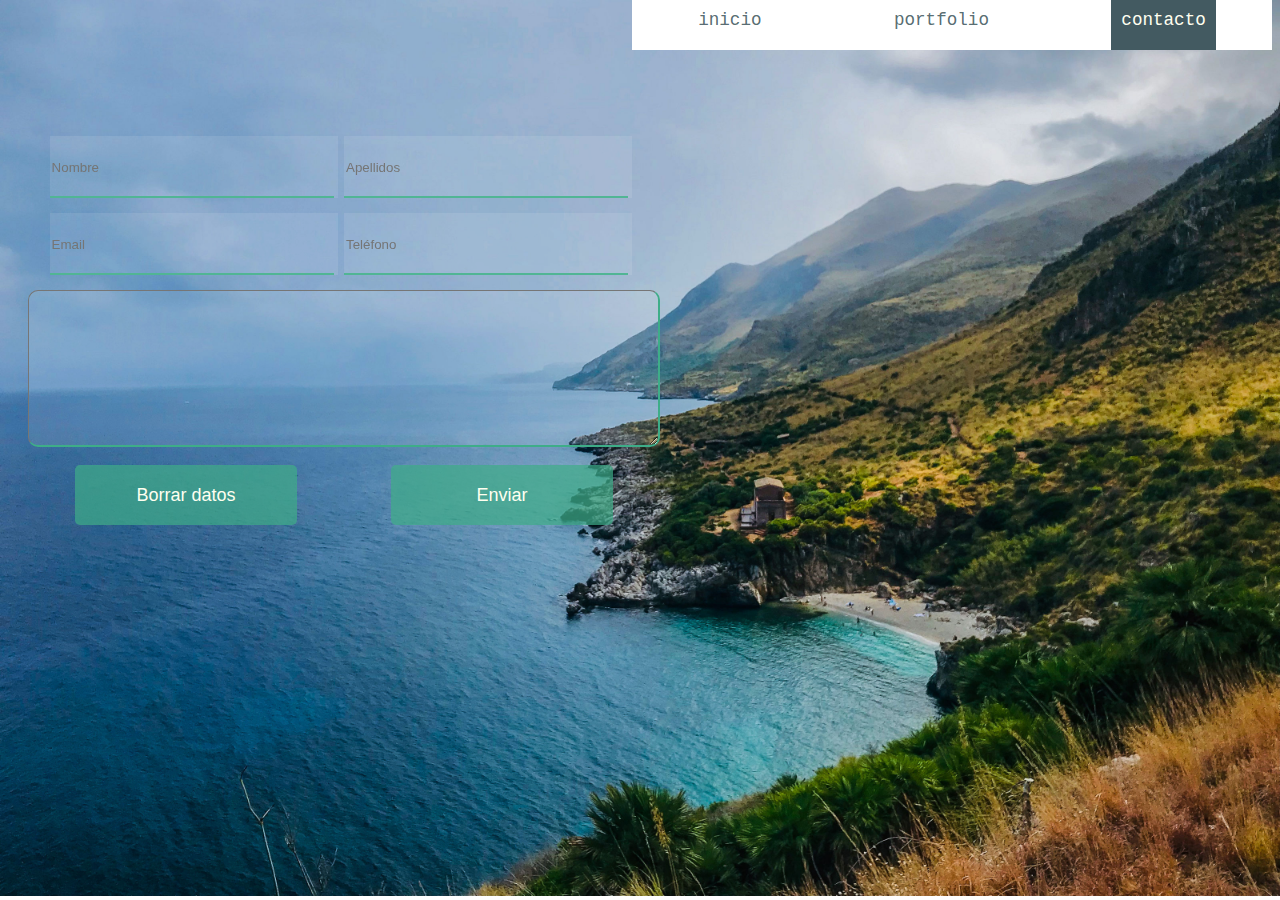
==== contacto.html @ 73de6c18 "Creación del repositorio y copia de archivos" ====
<!DOCTYPE html>
<html lang="en">
<head>
    <meta charset="UTF-8">
    <meta name="viewport" content="width=device-width, initial-scale=1.0">
    <title>Prueba imagenes Cubos</title>
    <link href="https://fonts.googleapis.com/css2?family=Dancing+Script:wght@600&display=swap" rel="stylesheet">
    <link rel="stylesheet" href="./estilos/estilos.css">
    <link rel="stylesheet" href="./estilos/estilos_cabecera.css">
    <link rel="stylesheet" href="./estilos/estilos_carrusel.css">
    <link rel="stylesheet" href="./estilos/estilos_contacto.css">
</head>
<body>
    <div id="pagina_contacto">
        <nav id="nav_continent">
            <div id="navegador">
                <a id="nav_inicio" href="index.html">inicio</a>
                <a id="nav_portfolio" href="portfolio.html">portfolio</a>
                <a id="nav_contacto" href="contacto.html">contacto</a>
            </div>
        </nav>

            <!-- <div id="forma_3d">  envuelve todo lo visible del cuerpo. sirve para dar la perspectiva en la animación 
                <div id="marco_contacto">  div que contiene la foto de fondo en la animación, y dentro del que se inserta el formulario 
                    
                </div>
            </div> -->

            <div id="formulario"> <!-- div que contiene el formulario -->
                <form action="contacto.php" method="POST" enctype="multipart/form-data">

                    <div id="contiene_campos"> <!-- campos de formulario -->
                        <div class="campo">                           
                            <input type="text" name="nome" placeholder="Nombre" id="nome">
                        </div>
                        <div class="campo">
                            <input type="text" name="apel" placeholder="Apellidos" id="apel">
                        </div>
                        <div class="campo">
                            <input type="email" name="apel" placeholder="Email" id="apel">
                        </div>
                        <div class="campo">
                            <input type="text" name="apel" placeholder="Teléfono" id="apel">
                        </div>
                    </div>

                    <div id="texto"> <!-- area de texto del formulario -->
                    <textarea name="observaciones" id="observaciones" cols="30" rows="10"></textarea>
                    </div> 

                    <br>
                    <div id="botones"> <!-- botones del formulario-->
                        <input type="reset" name="restablecer" id="restablecer" value="Borrar datos">
                        <input type="button" name="crear" id="crear" value="Enviar">
                    </div> 

                </form>
            </div>

        </div>
    </div>
</body>
</html>
---- estilos/estilos.css ----
.frame2{
  width: 100%;
  margin: 0 auto;
}
img{
  max-width: 100%;
}
#nav_continent{
  width: 100%;
  height: 50px;
  display: flex;
  justify-content: end;
  z-index: 1;
}

#navegador{
  z-index: 2;
  font-family: 'Courier New', Courier, monospace;
  position: fixed;
  top: 0px;
  width: 50%;
  height: 50px;
  display: flex;
  flex-direction: row;
  justify-content: space-around;
  align-items: center;
  margin-left: auto;
  background-color: white;
}
 
#navegador>a{
  height: 100%;
  box-sizing: border-box;
  color: rgba(67, 90, 97,.9);
  text-decoration: none;
  font-size: 1.1em;
  padding: 10px;
  vertical-align: middle;
  
}

#navegador a:hover{
  background-color:rgba(67, 90, 97,.5);
}


#cuerpo{
  position: relative;/* 
  top: 300px; */
}
/* #cuerpo>img:nth-child(even){
  position: relative;
  z-index: 3;
} */
---- estilos/estilos_carrusel.css ----
div.espacio3D {
  width: 300px;
  height: 300px;
  margin: 0; /* 3em auto 0 auto; */
  /* border: 1px solid rgba(0,255,0,0.8); */
  position: relative;
  /* top: 60px; */
  perspective-origin: center -80% ;
  perspective: 1000px;
  transform: scale(0.4);
}

div.cubo3D {
  width: 100%;
  height: 100%;
  position: absolute;
  transform-style: preserve-3d;
  transform: translateZ(-150px);
  animation-name: gira;
  animation-duration: 30s;
  animation-iteration-count: infinite;
}

/* div.base {
  position: absolute;
  border-radius: 15%;
  width: 150px;
  height: 150px;
  background-color: rgba(0, 0, 0, 0.5);
  transform: translateX(75px) translateY(75px) rotateX(90deg) translateZ(-175px);
  box-shadow: 0 0 50px 100px rgba(0,0,0,0.5);
} */
aside.cara {
  position: absolute;
  /* width: 298px;
  height: 298px;
  background-color: rgba(255,150,150,0.15);
  border: 1px solid rgba(255,150,0,0.75); 
  color: #08f;
  font-size: 3em;
  text-align: center;
  line-height: 298px;
  box-shadow: 0px 0px 5px rgba(77, 76, 75, 0.75); */
}
aside img{
    width: 298px;
    height: 298px;
    border-radius: 15%;
}

/*** Modificamos la posición de cada cara para visualizarlas como queramos: ***/

/*** Disposición de cubo ***/
/*   aside.cara1 { /* Frente *//*
  transform: translateZ(150px);
}/*

aside.cara2 { /* Atrás *//*
  transform: rotateY(180deg) translateZ(150px);
}

aside.cara3 { /* Izquierda *//*
  transform: rotateY(-90deg) translateZ(150px);
}

aside.cara4 { /* derecha *//*
  transform: rotateY(90deg) translateZ(150px);
}

aside.cara5 { /* abajo *//*
  transform: rotateX(-90deg) translateZ(150px);
}

aside.cara6 { /* arriba *//*
  transform: rotateX(90deg) translateZ(150px);
}
*/

/*** Disposición de polihedro ***/
aside.cara1 { /* Frente */
  transform: translateZ(500px);
}  
aside.cara2 { /* Atrás */
  transform: rotatey(36deg) translatez(500px);
}
aside.cara3 { /* Izquierda */
  transform: rotateY(72deg) translatez(500px);
}  
aside.cara4 { /* derecha */
  transform: rotateY(108deg) translatez(500px);
}  
aside.cara5 { /* abajo */
  transform: rotateY(144deg) translatez(500px);
}  
aside.cara6 { /* arriba */
  transform: rotatey(180deg) translatez(500px);
}  
aside.cara7 { /* arriba */
  transform: rotatey(216deg) translatez(500px);
}
aside.cara8 { /* arriba */
  transform: rotatey(252deg) translatez(500px);
}
aside.cara9 { /* arriba */
  transform: rotatey(288deg) translatez(500px);
}
aside.cara10 { /* arriba */
  transform: rotatey(324deg) translatez(500px);
}



@keyframes gira {
  0% {
    transform: translateZ(-150px) rotateY(0deg);
  }
  10% {
    transform: translateZ(-150px) rotateY(-36deg);
  }
  20% {
    transform: translateZ(-150px) rotatey(-72deg);
  }
  30% {
    transform: translateZ(-150px) rotateY(-108deg);
  }
  40% {
      transform: translateZ(-150px) rotateY(-144deg);
  }
  50% {
      transform: translateZ(-150px) rotateY(-180deg);
  }
  60% {
      transform: translateZ(-150px) rotateY(-216deg);
  }
  70% {
      transform: translateZ(-150px) rotateY(-252deg);
  }
  80% {
      transform: translateZ(-150px) rotateY(-288deg);
  }
  90% {
    transform: translateZ(-150px) rotateY(-324deg);
  }
  100% {
      transform: translateZ(-150px) rotateY(-720deg);
  }
}
---- estilos/estilos_contacto.css ----
body{
    background-image: url(../imagenes/Zíngaro\ 2.jpg);
    background-size: cover;
    background-repeat: no-repeat;
    background-position-y: 15%;

}
#navegador #nav_contacto{
    /* border: 2px rgb(228, 95, 46);
    border-style: dashed;
    border-radius: 50%;
    border-left: 15px;
    border-bottom-left-radius: 5px; */
    background-color: rgb(67, 90, 97);
    color: ivory; 
}

/*** Formato campos formulario ***/
#formulario{
    width: 50%;
    height: 50%;
    margin-left: 20px;
    margin-top: 5%;
}
#contiene_campos{
    display: flex;
    flex-flow: row wrap;
    justify-content: center;
    align-items: center;
    
}
.campo{
    width: 45%;
    height: 60px;
    margin-right: 10px;
    margin-top: 15px;
    caret-color: rgb(255, 196, 0);/* rgb(62, 173, 136); */
    font-size: 1.1em;
    font-weight: bold;
    text-align: center;
    color: rgb(62, 173, 136);/* rgb(224, 175, 13); */
    
    border-bottom: 2px solid rgba(62, 173, 136, 1);
    backface-visibility: hidden;
    opacity: 100%;
}
.campo input{
    width: 100%;
    height: 100%;
    border: none;
    background-color: rgba(255,255,255,.1);
}

.campo input:hover{
    background-color: rgba(121, 126, 116,.5);;
}
#texto{
    display: flex;
    flex-flow: row wrap;
    justify-items: left;
}
textarea{
    width: 100%;
    margin: 0;
    margin-top: 15px;
    border-radius: 10px;
    border-bottom: 2px solid rgb(62, 173, 136);
    border-right: 2px solid rgb(62, 173, 136);
    background-color: rgba(255, 255, 255, 0.1);
}
#botones{
    width: 100%;
    display: flex;
    flex-flow: row wrap;
    justify-content: center;
    border-radius: 5px;
}
#botones input{
    width: 35%;
    height: 60px;
    margin: 0 auto;
    background-color: rgba(62, 173, 136, 0.7);
    border: none;
    border-radius: 5px;
    font-size: large;
    color: ivory;
}

/*** botones formulario ***/
/* .boton4 {
    color: rgba(255, 255, 255, 0.9) !important;
    font-size: 20px;
    font-weight: 500;
    padding: 0.5em 1.2em;
    background: #318aac;
    border: 2px solid;
    border-color: #318aac;
    position: relative;
} 
*/

#botones input:hover {
box-shadow: 0 4px 16px rgba(49, 138, 172, 1);
transition: all 0.2s ease;
}

/*** EFECTO No se está usando ahora mismo***/
#forma_3d {
    width: 90%;
    height: 550px;
    margin: 3em auto 0 auto;
    /* border: 1px solid rgba(0,255,0,0.8); *
    position: relative;
    /* top: 60px; */
    perspective-origin: center -10% ;
    perspective: 1000px;
    transform: scale(0.95);
}
/*#marco_contacto{
    background-image: url(../imagenes/All_Star.jpeg);
    background-position: center;
    background-repeat: no-repeat;
    background-size: cover;
    height: 550px;
    position: absolute;
    width: 90%;
    margin: 0 auto;
    top: 100px;
    left: 5%;
    transform-style: preserve-3d;
    animation-name: rota;
    animation-duration: 4s;
    animation-iteration-count: 1;
    animation-delay: 1s;
    animation-timing-function: linear;
    border-radius: 15px;
}
#formulario{
    top: 50px;
    left: 35px;
    position: absolute;
    width: 90%;
    height: 450px;
    display: flex;
    justify-content: center;
} */

/* 
aside.cara10 {
    transform: rotatey(324deg) translatez(500px);
  }
   */
  
@keyframes rota {
0% {
    transform: translatex(500px) translateZ(-1500px) rotateY(-90deg);
}
10% {
    transform: translatex(300px)  translateZ(-150px) rotateY(-80deg);
}
20% {
    transform: translatex(250px)  translateZ(-150px) rotatey(-70deg);
}
30% {
    transform: translatex(200px)  translateZ(-150px) rotateY(-60deg);
}
40% {
    transform: translatex(150px)  translateZ(-150px) rotateY(-50deg);
}
50% {
    transform: translatex(90px)  translateZ(-150px) rotateY(-40deg);
}
60% {
    transform: translatex(70px)  translateZ(-150px) rotateY(-30deg);
}
70% {
    transform: translatex(50px)  translateZ(-150px) rotateY(-20deg);
}
80% {
    transform: translatex(20px)  translateZ(-200px) rotateY(-10deg);
}
90% {
    transform: translateZ(-150px) rotateY(0deg);
}
100% {
    transform: rotateY(0deg);
}
}
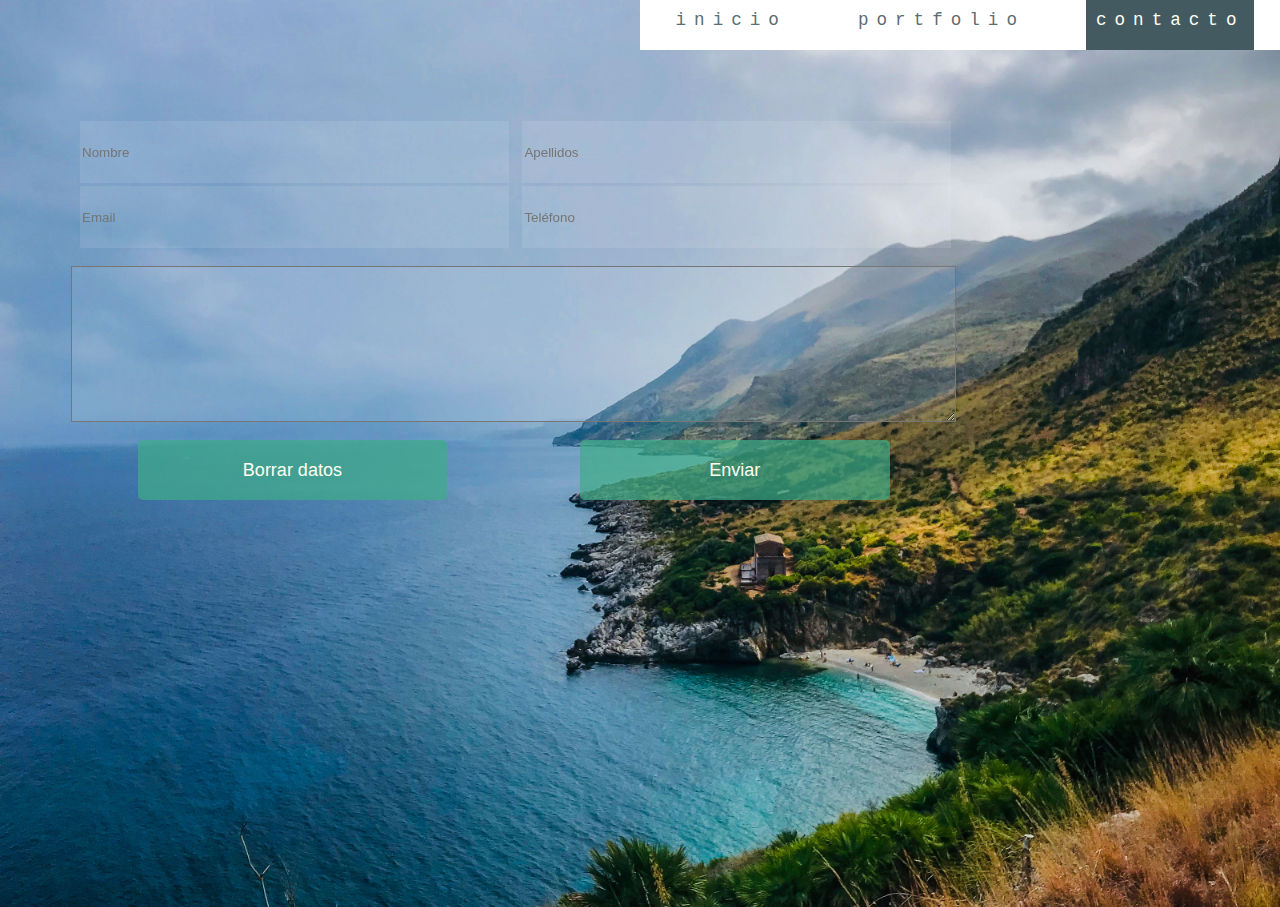
==== commit 94d688cd: "modificaciones en la página de contacto" ====
--- a/contacto.html
+++ b/contacto.html
@@ -3,11 +3,10 @@
 <head>
     <meta charset="UTF-8">
     <meta name="viewport" content="width=device-width, initial-scale=1.0">
-    <title>Prueba imagenes Cubos</title>
+    <title>Contacto</title>
     <link href="https://fonts.googleapis.com/css2?family=Dancing+Script:wght@600&display=swap" rel="stylesheet">
     <link rel="stylesheet" href="./estilos/estilos.css">
     <link rel="stylesheet" href="./estilos/estilos_cabecera.css">
-    <link rel="stylesheet" href="./estilos/estilos_carrusel.css">
     <link rel="stylesheet" href="./estilos/estilos_contacto.css">
 </head>
 <body>
@@ -54,7 +53,7 @@
                         <input type="button" name="crear" id="crear" value="Enviar">
                     </div> 
 
-                </form>
+                </form><!-- fin del formulario -->
             </div>
 
         </div>
--- a/estilos/estilos.css
+++ b/estilos/estilos.css
@@ -18,6 +18,7 @@
   font-family: 'Courier New', Courier, monospace;
   position: fixed;
   top: 0px;
+  right: 0;
   width: 50%;
   height: 50px;
   display: flex;
@@ -36,7 +37,7 @@
   font-size: 1.1em;
   padding: 10px;
   vertical-align: middle;
-  
+  letter-spacing: 8px;
 }
 
 #navegador a:hover{
@@ -51,4 +52,40 @@
 /* #cuerpo>img:nth-child(even){
   position: relative;
   z-index: 3;
-} */+} */
+
+@media screen and (max-width: 1060px){
+  #navegador{
+    width: 55%;
+  }
+}
+
+@media screen and (max-width: 960px){
+  #navegador{
+    width: 60%;
+  }
+}
+@media screen and (max-width: 860px){
+  #navegador{
+    width: 65%;
+    font-size: 0.9em;
+    height: 40px;
+  }
+}
+@media screen and (max-width: 760px){
+  #navegador{
+    width: 70%;
+    font-size: 0.8em;
+    height: 40px;
+  }
+}
+@media screen and (max-width: 660px){
+  
+  #navegador{
+    width: 100%;
+    font-size: 0.5em;
+    height: 30px;
+    letter-spacing: 2px;
+    font-weight: bold;
+  }
+}--- a/estilos/estilos_contacto.css
+++ b/estilos/estilos_contacto.css
@@ -1,4 +1,5 @@
 body{
+    height: 99vh;
     background-image: url(../imagenes/Zíngaro\ 2.jpg);
     background-size: cover;
     background-repeat: no-repeat;
@@ -17,30 +18,28 @@
 
 /*** Formato campos formulario ***/
 #formulario{
-    width: 50%;
+    width: 70%;
     height: 50%;
-    margin-left: 20px;
+    margin-left: 5%;
     margin-top: 5%;
 }
 #contiene_campos{
     display: flex;
     flex-flow: row wrap;
-    justify-content: center;
+    justify-content: space-around;
     align-items: center;
-    
 }
 .campo{
-    width: 45%;
+    width: 48%;
     height: 60px;
-    margin-right: 10px;
-    margin-top: 15px;
+    margin-bottom: 5px;
     caret-color: rgb(255, 196, 0);/* rgb(62, 173, 136); */
     font-size: 1.1em;
     font-weight: bold;
     text-align: center;
     color: rgb(62, 173, 136);/* rgb(224, 175, 13); */
     
-    border-bottom: 2px solid rgba(62, 173, 136, 1);
+    /* border-bottom: 2px solid rgba(62, 173, 136, 1); */
     backface-visibility: hidden;
     opacity: 100%;
 }
@@ -63,10 +62,16 @@
     width: 100%;
     margin: 0;
     margin-top: 15px;
-    border-radius: 10px;
-    border-bottom: 2px solid rgb(62, 173, 136);
-    border-right: 2px solid rgb(62, 173, 136);
+    /* border-radius: 10px; */
+    /* border-bottom: 2px solid rgb(62, 173, 136);
+    border-right: 2px solid rgb(62, 173, 136); */
     background-color: rgba(255, 255, 255, 0.1);
+}
+
+textarea:focus, input:focus{
+    border-color: rgb(126, 184, 73);
+    box-shadow: 0 1px 1px rgba(229, 103, 23, 0.075)inset, 0 0 8px rgba(62, 173, 136, 0.7);
+    outline: 0 none;
 }
 #botones{
     width: 100%;
@@ -85,6 +90,48 @@
     font-size: large;
     color: ivory;
 }
+
+/*** Media Queries ***/
+@media screen and (max-width: 1060px){
+    #formulario{
+      width: 70%;
+    }
+  }
+  
+  @media screen and (max-width: 960px){
+    #formulario{
+      width: 70%;
+    }
+  }
+  @media screen and (max-width: 860px){
+    #formulario{
+      width: 70%;
+      font-size: 0.8em;
+    }
+    body{
+        background-position-x: 25%;
+    }
+  }
+  @media screen and (max-width: 760px){
+    #formulario{
+      width: 75%;
+      font-size: 0.8em;
+    }
+    body{
+        background-position-x: 35%;
+    }
+  }
+  @media screen and (max-width: 660px){    
+    #formulario{
+      width: 80%;
+      font-size: 0.5em;
+      letter-spacing: 2px;
+      font-weight: bold;
+    }
+    body{
+        background-position-x: 45%;
+    }
+  }
 
 /*** botones formulario ***/
 /* .boton4 {
